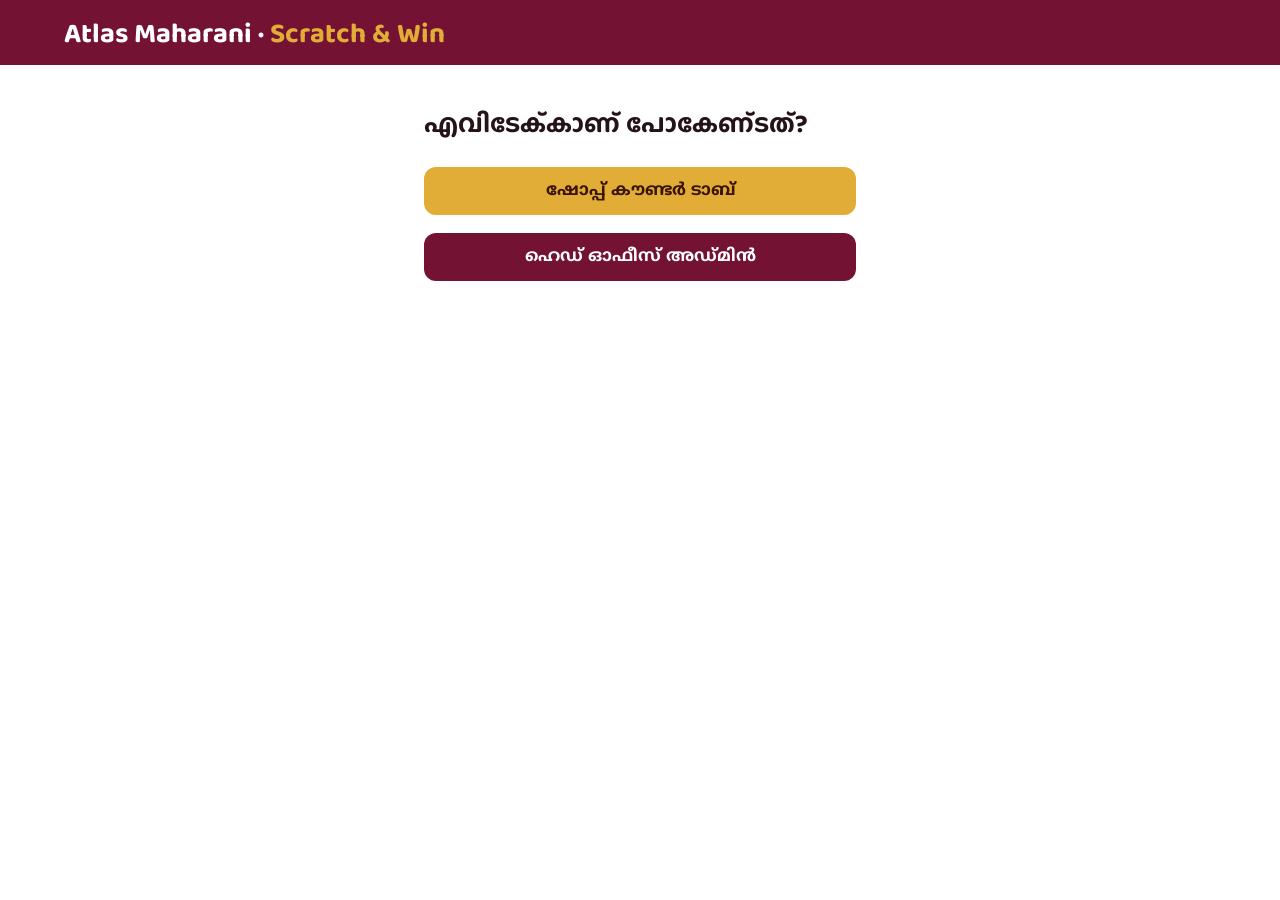
==== index.html @ 1b8eb204 "Add files via upload" ====
<!DOCTYPE html>
<html lang="ml">
<head>
<meta charset="utf-8">
<meta name="viewport" content="width=device-width,initial-scale=1">
<meta name="theme-color" content="#741233">
<title>Scratch &amp; Win</title>
<link href="https://fonts.googleapis.com/css2?family=Baloo+Chettan+2:wght@500;700;800&family=Noto+Sans+Malayalam:wght@400;600&display=swap" rel="stylesheet">
<link rel="stylesheet" href="style.css">
</head>
<body>
<header><div class="top"><div><h1>Atlas Maharani · <b>Scratch &amp; Win</b></h1></div></div></header>
<main class="col">
  <h2>എവിടേക്കാണ് പോകേണ്ടത്?</h2>
  <a class="btn gold w" href="counter.html">ഷോപ്പ് കൗണ്ടർ ടാബ്</a>
  <a class="btn w" href="admin.html">ഹെഡ് ഓഫീസ് അഡ്മിൻ</a>
</main>
</body>
</html>
---- style.css ----
:root{color-scheme:light;--bg:#fff;--ink:#24141a;--mut:#6f5a62;--mar:#741233;--mar2:#4e0b22;--gold:#e2ad37;--gold2:#b97f12;--line:#ecdfe3;--card:#fbf5f6;--ok:#1d8a4b;--bad:#c0392b}
*{box-sizing:border-box;min-width:0}
body{margin:0;background:var(--bg);color:var(--ink);font:16px/1.55 "Noto Sans Malayalam",system-ui,sans-serif;overflow-x:clip}
h1,h2,h3,.big{font-family:"Baloo Chettan 2","Noto Sans Malayalam",sans-serif;line-height:1.1;margin:0}
h2{font-size:26px;margin-bottom:12px}h3{font-size:19px;margin:0 0 10px}
header{background:var(--mar);color:#fff;padding:18px max(5vw,16px) 0}
.top{display:flex;flex-wrap:wrap;gap:12px 20px;align-items:center;justify-content:space-between;padding-bottom:16px}
.top h1{font-size:28px}.top h1 b{color:var(--gold)}
.top small{display:block;font-size:14px;opacity:.85}
.top .who{font-size:14px;display:flex;gap:10px;align-items:center;flex-wrap:wrap}
.top .who button{background:none;border:1px solid #ffffff66;color:#fff;border-radius:8px;padding:6px 12px;cursor:pointer;font:inherit;min-height:36px}
nav{display:flex;gap:4px;overflow-x:auto}
nav button{background:none;border:0;color:#ffffffcc;font:600 16px "Noto Sans Malayalam",sans-serif;padding:12px 18px;border-radius:10px 10px 0 0;cursor:pointer;min-height:44px;flex:none}
nav button[aria-selected=true]{background:var(--bg);color:var(--ink)}
main{max-width:1100px;margin:0 auto;padding:clamp(20px,4vw,44px) max(5vw,16px)}
[hidden]{display:none!important}
.col{max-width:560px;margin:0 auto}
label{display:block;font-size:14px;color:var(--mut);margin:12px 0 4px}
input,select{font:16px "Noto Sans Malayalam",sans-serif;padding:10px 12px;border:1px solid var(--line);border-radius:10px;background:var(--bg);color:var(--ink);width:100%;min-height:44px}
input:focus-visible,select:focus-visible,button:focus-visible{outline:3px solid var(--gold);outline-offset:2px}
.row2{display:grid;grid-template-columns:minmax(0,1fr) minmax(0,1fr);gap:12px}
.btn{display:inline-flex;align-items:center;justify-content:center;gap:6px;background:var(--mar);color:#fff;border:0;border-radius:12px;padding:12px 20px;font:700 17px "Noto Sans Malayalam",sans-serif;cursor:pointer;min-height:48px;text-decoration:none}
.btn.gold{background:var(--gold);color:#3a1405}.btn.ghost{background:none;color:var(--ink);border:1px solid var(--line)}
.btn.wa{background:#1fa855}
.btn.sm{font-size:14px;padding:8px 14px;min-height:40px}.btn.w{width:100%;margin-top:18px}
.btn:disabled{opacity:.55;cursor:wait}
.err{color:var(--bad);font-weight:600;min-height:24px;margin-top:10px}
.okmsg{color:var(--ok);font-weight:600}
.note{font-size:13px;color:var(--mut)}
.sc{position:relative;aspect-ratio:3/2;border-radius:22px;overflow:hidden;background:radial-gradient(circle at 30% 20%,#9b1d47,var(--mar2));color:#fff;box-shadow:0 18px 40px -18px #4e0b22aa;user-select:none;touch-action:none}
.sc .face{position:absolute;inset:0;display:grid;place-content:center;text-align:center;padding:20px}
.sc .face .big{font-size:clamp(30px,8vw,46px);color:var(--gold)}
.sc .face .t{font-size:15px;opacity:.85;margin-top:6px}
.sc canvas{position:absolute;inset:0;width:100%;height:100%;cursor:grab;transition:opacity .6s}
.hi{font-size:18px;margin:0 0 12px;text-align:center}
.res{margin-top:18px;padding:18px;border:1px solid var(--line);border-radius:16px;background:var(--card)}
.code{font:800 28px "Baloo Chettan 2",monospace;letter-spacing:2px;color:var(--mar)}
.msg{white-space:pre-wrap;font-size:14px;background:var(--bg);border:1px dashed var(--line);border-radius:10px;padding:10px;margin:10px 0}
.pill{display:inline-block;font-size:13px;font-weight:600;padding:3px 10px;border-radius:99px;background:var(--line)}
.pill.ok{background:#1d8a4b22;color:var(--ok)}.pill.bad{background:#c0392b22;color:var(--bad)}.pill.g{background:#e2ad3733;color:var(--gold2)}
.kpis{display:grid;grid-template-columns:repeat(auto-fit,minmax(150px,1fr));gap:12px;margin-bottom:20px}
.kpi{background:var(--mar);color:#fff;border-radius:16px;padding:16px}
.kpi .big{font-size:clamp(26px,5vw,36px);color:var(--gold)}.kpi span{font-size:14px;opacity:.9}
.box{border-top:2px solid var(--ink);padding-top:16px;margin-top:34px}
table{width:100%;border-collapse:collapse;font-size:15px}
th,td{text-align:left;padding:8px 6px;border-bottom:1px solid var(--line);vertical-align:middle}
th{font-size:13px;color:var(--mut);font-weight:600}
td.n,th.n{text-align:right;white-space:nowrap}
td input,td select{min-height:40px;padding:6px 8px}
.flex{display:flex;flex-wrap:wrap;gap:10px;align-items:center}
.warn{color:var(--bad);font-size:14px;font-weight:600}
.confetti{position:fixed;top:-12px;width:9px;height:14px;z-index:9;pointer-events:none;animation:fall 1.8s ease-in forwards}
@keyframes fall{to{transform:translateY(105vh) rotate(720deg);opacity:.2}}
@media(prefers-reduced-motion:reduce){.confetti{display:none}.sc canvas{transition:none}}
.scroll{overflow-x:auto}
@media(max-width:600px){.row2{grid-template-columns:minmax(0,1fr)}table{font-size:13px}.stack thead{display:none}.stack tr{display:grid;padding-block:10px;border-bottom:1px solid var(--line)}.stack td{display:flow-root;border:0;padding:3px 0;padding-inline-start:8em;text-align:start}.stack td::before{content:attr(data-l);float:inline-start;width:7.5em;margin-inline-start:-8em;white-space:normal;color:var(--mut)}.stack td:empty{display:none}}
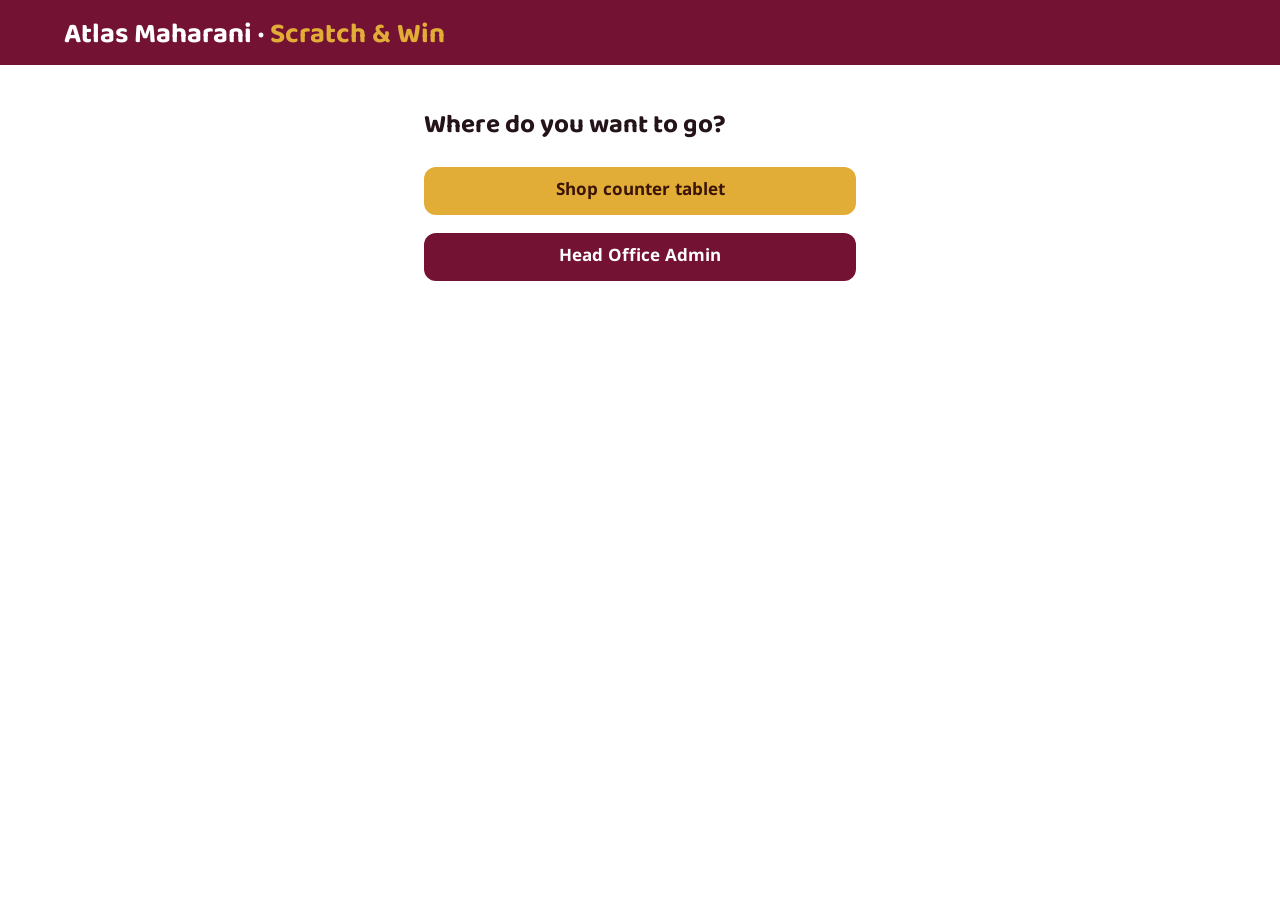
==== commit 0089d237: "Add files via upload" ====
--- a/index.html
+++ b/index.html
@@ -1,5 +1,5 @@
 <!DOCTYPE html>
-<html lang="ml">
+<html lang="en">
 <head>
 <meta charset="utf-8">
 <meta name="viewport" content="width=device-width,initial-scale=1">
@@ -11,9 +11,9 @@
 <body>
 <header><div class="top"><div><h1>Atlas Maharani · <b>Scratch &amp; Win</b></h1></div></div></header>
 <main class="col">
-  <h2>എവിടേക്കാണ് പോകേണ്ടത്?</h2>
-  <a class="btn gold w" href="counter.html">ഷോപ്പ് കൗണ്ടർ ടാബ്</a>
-  <a class="btn w" href="admin.html">ഹെഡ് ഓഫീസ് അഡ്മിൻ</a>
+  <h2>Where do you want to go?</h2>
+  <a class="btn gold w" href="counter.html">Shop counter tablet</a>
+  <a class="btn w" href="admin.html">Head Office Admin</a>
 </main>
 </body>
 </html>
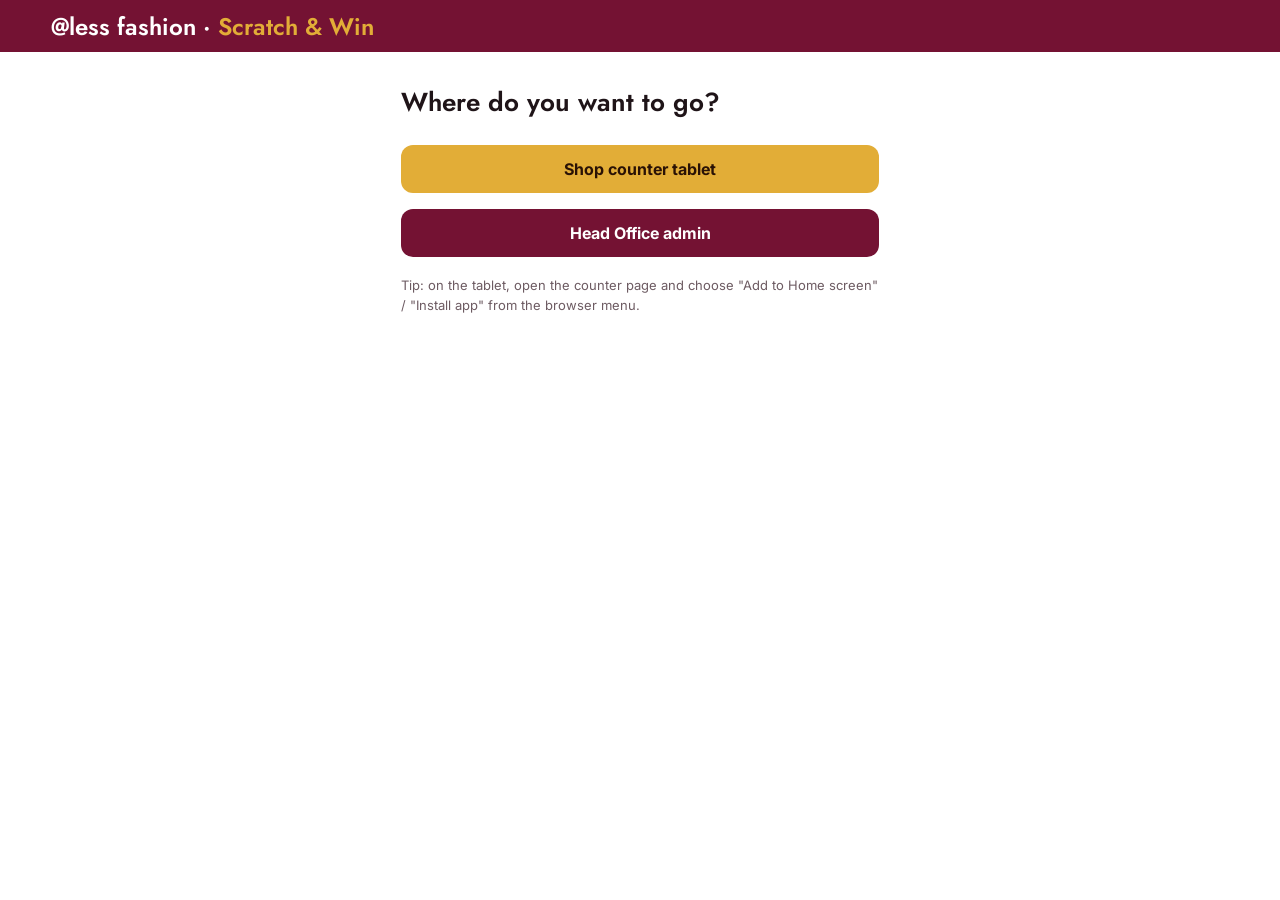
==== commit 8f362d21: "Add files via upload" ====
--- a/index.html
+++ b/index.html
@@ -4,16 +4,22 @@
 <meta charset="utf-8">
 <meta name="viewport" content="width=device-width,initial-scale=1">
 <meta name="theme-color" content="#741233">
-<title>Scratch &amp; Win</title>
-<link href="https://fonts.googleapis.com/css2?family=Baloo+Chettan+2:wght@500;700;800&family=Noto+Sans+Malayalam:wght@400;600&display=swap" rel="stylesheet">
+<link rel="manifest" href="/manifest.webmanifest">
+<link rel="icon" href="/icon-192.png">
+<title>@less fashion – Scratch &amp; Win</title>
+<link href="https://fonts.googleapis.com/css2?family=Jost:wght@500;600;700&family=Inter:wght@400;600;700&display=swap" rel="stylesheet">
 <link rel="stylesheet" href="style.css">
 </head>
 <body>
-<header><div class="top"><div><h1>Atlas Maharani · <b>Scratch &amp; Win</b></h1></div></div></header>
+<header><div class="top"><div class="brand"><img data-logo alt="" hidden><div><h1><span data-brand>@less fashion</span> · <b>Scratch &amp; Win</b></h1></div></div></div></header>
 <main class="col">
   <h2>Where do you want to go?</h2>
   <a class="btn gold w" href="counter.html">Shop counter tablet</a>
-  <a class="btn w" href="admin.html">Head Office Admin</a>
+  <a class="btn w" href="admin.html">Head Office admin</a>
+  <p class="note" style="margin-top:18px">Tip: on the tablet, open the counter page and choose "Add to Home screen" / "Install app" from the browser menu.</p>
 </main>
+<script src="config.js"></script>
+<script src="common.js"></script>
+<script>App.applyBrand(App.store.get('brand')||{});</script>
 </body>
 </html>
--- a/style.css
+++ b/style.css
@@ -1,56 +1,87 @@
-:root{color-scheme:light;--bg:#fff;--ink:#24141a;--mut:#6f5a62;--mar:#741233;--mar2:#4e0b22;--gold:#e2ad37;--gold2:#b97f12;--line:#ecdfe3;--card:#fbf5f6;--ok:#1d8a4b;--bad:#c0392b}
+:root{color-scheme:light;--bg:#fff;--ink:#1f1418;--mut:#6d5b62;--mar:#741233;--mar2:#4e0b22;--gold:#e2ad37;--line:#ece2e5;--card:#faf6f7;--ok:#1d8a4b;--bad:#c0392b;--warn:#b26a00}
 *{box-sizing:border-box;min-width:0}
-body{margin:0;background:var(--bg);color:var(--ink);font:16px/1.55 "Noto Sans Malayalam",system-ui,sans-serif;overflow-x:clip}
-h1,h2,h3,.big{font-family:"Baloo Chettan 2","Noto Sans Malayalam",sans-serif;line-height:1.1;margin:0}
+body{margin:0;background:var(--bg);color:var(--ink);font:16px/1.55 Inter,system-ui,sans-serif;overflow-x:clip}
+h1,h2,h3,.big{font-family:Jost,Inter,sans-serif;line-height:1.1;margin:0;font-weight:600}
 h2{font-size:26px;margin-bottom:12px}h3{font-size:19px;margin:0 0 10px}
-header{background:var(--mar);color:#fff;padding:18px max(5vw,16px) 0}
-.top{display:flex;flex-wrap:wrap;gap:12px 20px;align-items:center;justify-content:space-between;padding-bottom:16px}
-.top h1{font-size:28px}.top h1 b{color:var(--gold)}
-.top small{display:block;font-size:14px;opacity:.85}
-.top .who{font-size:14px;display:flex;gap:10px;align-items:center;flex-wrap:wrap}
-.top .who button{background:none;border:1px solid #ffffff66;color:#fff;border-radius:8px;padding:6px 12px;cursor:pointer;font:inherit;min-height:36px}
-nav{display:flex;gap:4px;overflow-x:auto}
-nav button{background:none;border:0;color:#ffffffcc;font:600 16px "Noto Sans Malayalam",sans-serif;padding:12px 18px;border-radius:10px 10px 0 0;cursor:pointer;min-height:44px;flex:none}
+header{background:var(--mar);color:#fff;padding:14px max(4vw,14px) 0}
+.top{display:flex;flex-wrap:wrap;gap:10px 20px;align-items:center;justify-content:space-between;padding-bottom:12px}
+.brand{display:flex;align-items:center;gap:12px}
+.brand img{height:44px;width:auto;max-width:150px;object-fit:contain;background:#fff;border-radius:8px;padding:3px}
+.brand h1{font-size:24px}.brand h1 b{color:var(--gold);font-weight:600}
+.brand small{display:block;font-size:13px;opacity:.85}
+.who{font-size:14px;display:flex;gap:10px;align-items:center;flex-wrap:wrap}
+.who button{background:none;border:1px solid #ffffff66;color:#fff;border-radius:8px;padding:6px 12px;cursor:pointer;font:inherit;min-height:36px}
+nav{display:flex;gap:2px;overflow-x:auto}
+nav button{background:none;border:0;color:#ffffffcc;font:600 15px Inter,sans-serif;padding:11px 16px;border-radius:10px 10px 0 0;cursor:pointer;min-height:44px;flex:none}
 nav button[aria-selected=true]{background:var(--bg);color:var(--ink)}
-main{max-width:1100px;margin:0 auto;padding:clamp(20px,4vw,44px) max(5vw,16px)}
+main{max-width:1150px;margin:0 auto;padding:clamp(18px,3vw,36px) max(4vw,14px)}
 [hidden]{display:none!important}
-.col{max-width:560px;margin:0 auto}
+.col{max-width:580px;margin:0 auto}
 label{display:block;font-size:14px;color:var(--mut);margin:12px 0 4px}
-input,select{font:16px "Noto Sans Malayalam",sans-serif;padding:10px 12px;border:1px solid var(--line);border-radius:10px;background:var(--bg);color:var(--ink);width:100%;min-height:44px}
-input:focus-visible,select:focus-visible,button:focus-visible{outline:3px solid var(--gold);outline-offset:2px}
+input,select,textarea{font:16px Inter,sans-serif;padding:10px 12px;border:1px solid var(--line);border-radius:10px;background:var(--bg);color:var(--ink);width:100%;min-height:44px}
+input:focus-visible,select:focus-visible,textarea:focus-visible,button:focus-visible,a:focus-visible{outline:3px solid var(--gold);outline-offset:2px}
 .row2{display:grid;grid-template-columns:minmax(0,1fr) minmax(0,1fr);gap:12px}
-.btn{display:inline-flex;align-items:center;justify-content:center;gap:6px;background:var(--mar);color:#fff;border:0;border-radius:12px;padding:12px 20px;font:700 17px "Noto Sans Malayalam",sans-serif;cursor:pointer;min-height:48px;text-decoration:none}
-.btn.gold{background:var(--gold);color:#3a1405}.btn.ghost{background:none;color:var(--ink);border:1px solid var(--line)}
-.btn.wa{background:#1fa855}
-.btn.sm{font-size:14px;padding:8px 14px;min-height:40px}.btn.w{width:100%;margin-top:18px}
+.row3{display:grid;grid-template-columns:repeat(3,minmax(0,1fr));gap:12px}
+.btn{display:inline-flex;align-items:center;justify-content:center;gap:6px;background:var(--mar);color:#fff;border:0;border-radius:12px;padding:12px 20px;font:700 16px Inter,sans-serif;cursor:pointer;min-height:48px;text-decoration:none}
+.btn.gold{background:var(--gold);color:#2a1205}.btn.ghost{background:none;color:var(--ink);border:1px solid var(--line)}
+.btn.wa{background:#1fa855}.btn.dark{background:#222}
+.btn.sm{font-size:14px;padding:8px 14px;min-height:40px}.btn.w{width:100%;margin-top:16px}
 .btn:disabled{opacity:.55;cursor:wait}
-.err{color:var(--bad);font-weight:600;min-height:24px;margin-top:10px}
+.err{color:var(--bad);font-weight:600;min-height:22px;margin-top:8px}
 .okmsg{color:var(--ok);font-weight:600}
 .note{font-size:13px;color:var(--mut)}
-.sc{position:relative;aspect-ratio:3/2;border-radius:22px;overflow:hidden;background:radial-gradient(circle at 30% 20%,#9b1d47,var(--mar2));color:#fff;box-shadow:0 18px 40px -18px #4e0b22aa;user-select:none;touch-action:none}
+.sc{position:relative;aspect-ratio:3/2;border-radius:22px;overflow:hidden;background:radial-gradient(circle at 30% 20%,color-mix(in srgb,var(--mar) 75%,#fff),var(--mar2));color:#fff;box-shadow:0 18px 40px -18px #0006;user-select:none;touch-action:none}
 .sc .face{position:absolute;inset:0;display:grid;place-content:center;text-align:center;padding:20px}
-.sc .face .big{font-size:clamp(30px,8vw,46px);color:var(--gold)}
-.sc .face .t{font-size:15px;opacity:.85;margin-top:6px}
+.sc .face.photo{place-content:end center;padding:18px;background-size:cover;background-position:center}
+.sc .face.photo::before{content:"";position:absolute;inset:0;background:linear-gradient(180deg,#0000 35%,#000b)}
+.sc .face>div{position:relative}
+.sc .face .big{font-size:clamp(28px,7vw,44px);color:var(--gold);text-shadow:0 2px 8px #0008}
+.sc .face .t{font-size:15px;opacity:.9;margin-top:4px}
 .sc canvas{position:absolute;inset:0;width:100%;height:100%;cursor:grab;transition:opacity .6s}
 .hi{font-size:18px;margin:0 0 12px;text-align:center}
-.res{margin-top:18px;padding:18px;border:1px solid var(--line);border-radius:16px;background:var(--card)}
-.code{font:800 28px "Baloo Chettan 2",monospace;letter-spacing:2px;color:var(--mar)}
+.res{margin-top:16px;padding:16px;border:1px solid var(--line);border-radius:16px;background:var(--card)}
+.code{font:700 28px Jost,monospace;letter-spacing:2px;color:var(--mar)}
 .msg{white-space:pre-wrap;font-size:14px;background:var(--bg);border:1px dashed var(--line);border-radius:10px;padding:10px;margin:10px 0}
-.pill{display:inline-block;font-size:13px;font-weight:600;padding:3px 10px;border-radius:99px;background:var(--line)}
-.pill.ok{background:#1d8a4b22;color:var(--ok)}.pill.bad{background:#c0392b22;color:var(--bad)}.pill.g{background:#e2ad3733;color:var(--gold2)}
-.kpis{display:grid;grid-template-columns:repeat(auto-fit,minmax(150px,1fr));gap:12px;margin-bottom:20px}
-.kpi{background:var(--mar);color:#fff;border-radius:16px;padding:16px}
-.kpi .big{font-size:clamp(26px,5vw,36px);color:var(--gold)}.kpi span{font-size:14px;opacity:.9}
-.box{border-top:2px solid var(--ink);padding-top:16px;margin-top:34px}
+.pill{display:inline-block;font-size:13px;font-weight:600;padding:3px 10px;border-radius:99px;background:var(--line);white-space:nowrap}
+.pill.ok{background:#1d8a4b22;color:var(--ok)}.pill.bad{background:#c0392b22;color:var(--bad)}.pill.g{background:color-mix(in srgb,var(--gold) 25%,#fff);color:#7a5200}.pill.w{background:#b26a0022;color:var(--warn)}
+.kpis{display:grid;grid-template-columns:repeat(auto-fit,minmax(150px,1fr));gap:12px;margin-bottom:18px}
+.kpi{background:var(--mar);color:#fff;border-radius:16px;padding:14px 16px}
+.kpi .big{font-size:clamp(22px,3vw,32px);color:var(--gold);overflow-wrap:anywhere}.kpi span{font-size:14px;opacity:.9}
+.box{border-top:2px solid var(--ink);padding-top:14px;margin-top:30px}
+.card{border:1px solid var(--line);border-radius:14px;padding:16px;background:var(--card)}
+.grid2{display:grid;grid-template-columns:repeat(auto-fit,minmax(280px,1fr));gap:16px}
 table{width:100%;border-collapse:collapse;font-size:15px}
 th,td{text-align:left;padding:8px 6px;border-bottom:1px solid var(--line);vertical-align:middle}
 th{font-size:13px;color:var(--mut);font-weight:600}
 td.n,th.n{text-align:right;white-space:nowrap}
+td.neg{color:var(--bad);font-weight:700}td.pos{color:var(--ok);font-weight:700}
 td input,td select{min-height:40px;padding:6px 8px}
+#pzTable select{min-width:120px}#pzTable select[data-k=active]{min-width:84px}#pzTable input[data-k=name]{min-width:150px}
+tr.click{cursor:pointer}tr.click:hover{background:var(--card)}
 .flex{display:flex;flex-wrap:wrap;gap:10px;align-items:center}
+.between{justify-content:space-between}
 .warn{color:var(--bad);font-size:14px;font-weight:600}
+.thumb{width:56px;height:40px;object-fit:cover;border-radius:6px;background:var(--line);display:block}
+.logoPrev{height:60px;max-width:200px;object-fit:contain;border:1px solid var(--line);border-radius:8px;padding:4px;background:#fff}
 .confetti{position:fixed;top:-12px;width:9px;height:14px;z-index:9;pointer-events:none;animation:fall 1.8s ease-in forwards}
 @keyframes fall{to{transform:translateY(105vh) rotate(720deg);opacity:.2}}
 @media(prefers-reduced-motion:reduce){.confetti{display:none}.sc canvas{transition:none}}
 .scroll{overflow-x:auto}
-@media(max-width:600px){.row2{grid-template-columns:minmax(0,1fr)}table{font-size:13px}.stack thead{display:none}.stack tr{display:grid;padding-block:10px;border-bottom:1px solid var(--line)}.stack td{display:flow-root;border:0;padding:3px 0;padding-inline-start:8em;text-align:start}.stack td::before{content:attr(data-l);float:inline-start;width:7.5em;margin-inline-start:-8em;white-space:normal;color:var(--mut)}.stack td:empty{display:none}}
+.sticky1 th:first-child,.sticky1 td:first-child{position:sticky;left:0;background:var(--bg)}
+@media(max-width:600px){.row2,.row3{grid-template-columns:minmax(0,1fr)}table{font-size:13px}.stack thead{display:none}.stack tr{display:grid;padding-block:10px;border-bottom:1px solid var(--line)}.stack td{display:flow-root;border:0;padding:3px 0;padding-inline-start:8em;text-align:start}.stack td::before{content:attr(data-l);float:inline-start;width:7.5em;margin-inline-start:-8em;white-space:normal;color:var(--mut)}.stack td:empty{display:none}}
+
+/* ---------- thermal printing ---------- */
+#print{display:none}
+@media print{
+  body>*:not(#print){display:none!important}
+  #print{display:block;font:12px/1.35 "Courier New",monospace;color:#000;margin:0;padding:0}
+  #print .slip{width:var(--pw,72mm);padding:2mm 0}
+  #print .c{text-align:center}#print .r{text-align:right}
+  #print .b{font-weight:700}#print .xl{font-size:20px;font-weight:700;letter-spacing:1px}
+  #print .l{font-size:15px;font-weight:700}
+  #print hr{border:0;border-top:1px dashed #000;margin:2mm 0}
+  #print img{max-width:60%;max-height:22mm;display:block;margin:0 auto 1mm;filter:grayscale(1)}
+  #print table{width:100%;border-collapse:collapse;font-size:11px}
+  #print th,#print td{border:0;padding:1px 0;color:#000;font-size:11px}
+  #print .kv{display:flex;justify-content:space-between;gap:6px}
+}
